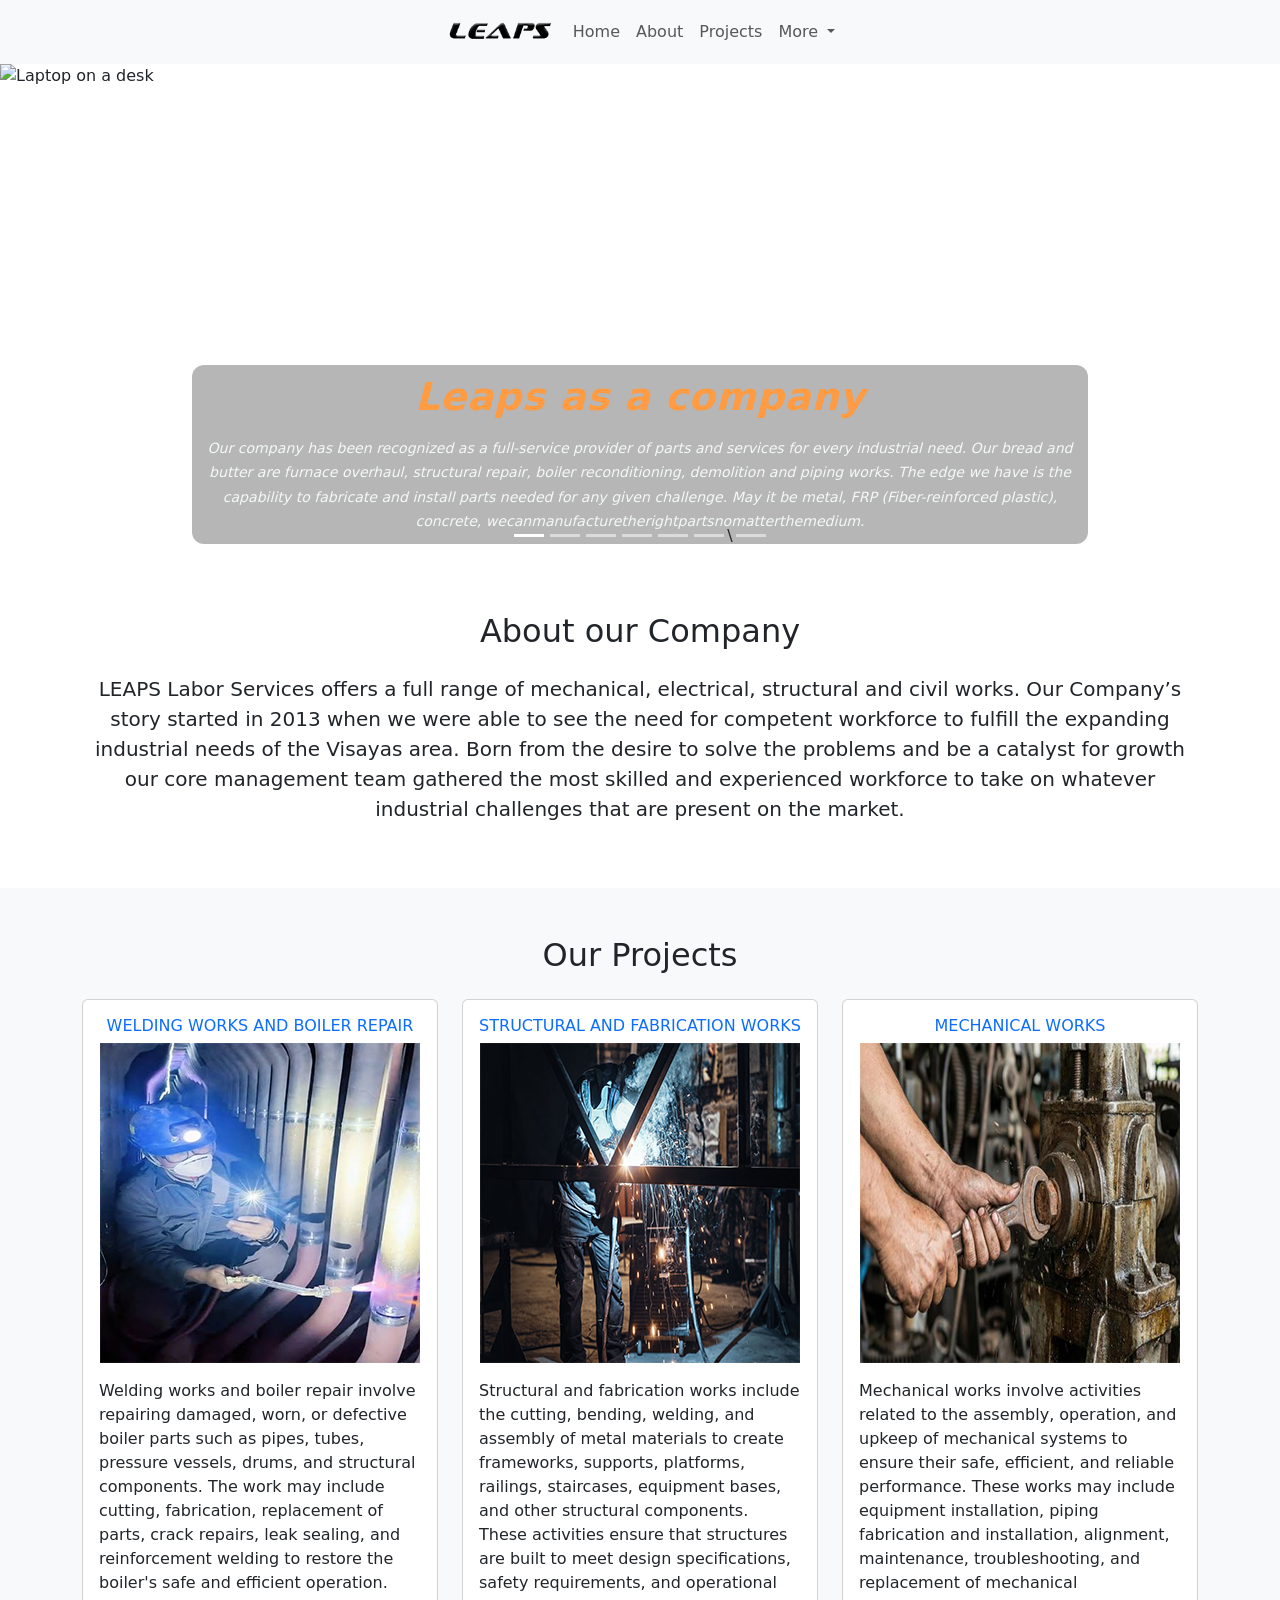
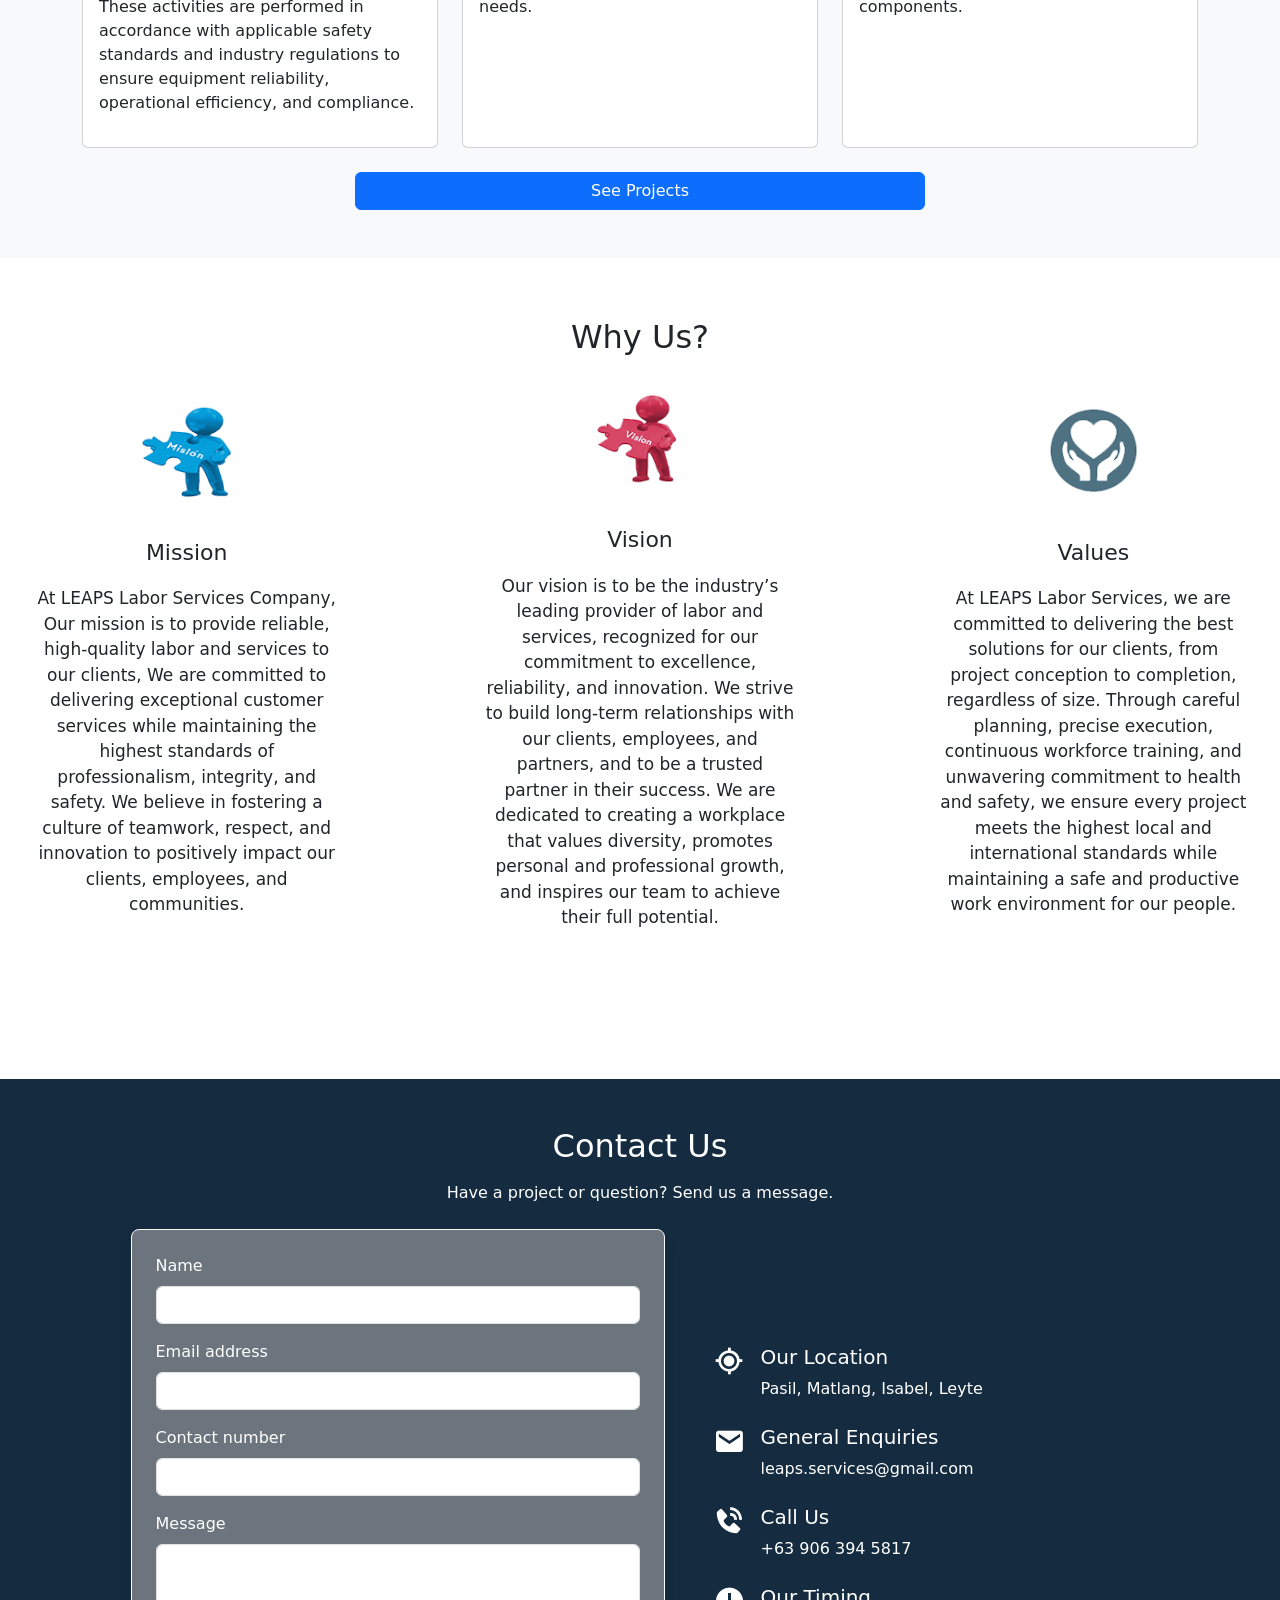
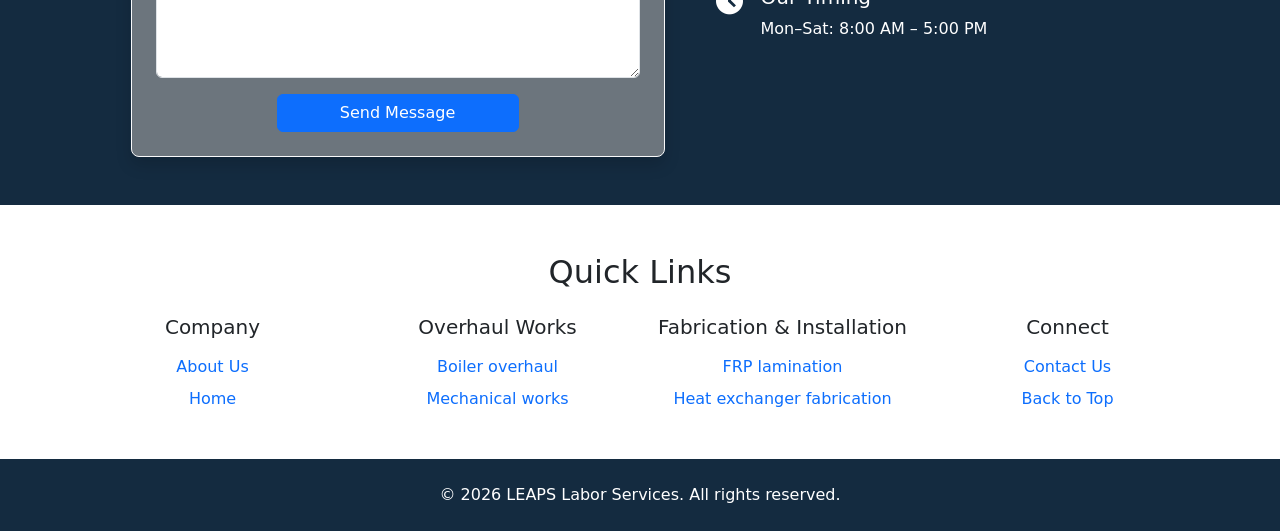
==== index.html @ 48ad5f4b "Leaps Website Files" ====
<!doctype html>
<html lang="en" data-bs-theme="auto">
  <head>
    <meta charset="utf-8" />
    <meta name="viewport" content="width=device-width, initial-scale=1" />
    <meta name="description" content="ie=edge" />
    <link rel="icon" type="idc_logo2.png" href="images/leaps-logo.png">
    <title>LEAPS Labor Services</title>
    

  <link
    href="https://cdn.jsdelivr.net/npm/bootstrap@5.3.3/dist/css/bootstrap.min.css"
    rel="stylesheet"
  >
   <link
      href="https://unpkg.com/boxicons@2.1.4/css/boxicons.min.css"
      rel="stylesheet"
    />

  <style>
    .carousel-item img {
      height: 500px;
      object-fit: cover;
    }

    .carousel-caption {
      background: rgba(94, 93, 93, 0.45);
      border-radius: 12px;
      padding: 10px;
    }
    .bg-dark {
      background: #142b40 !important;
    }

    .carousel-caption h1{
      margin: 0 0 16px;
      color: #ff9b42;
      font-size: clamp(26px, 3vw, 42px);
      font-weight: 800;
      line-height: 1.15;
      letter-spacing: 0.02em;
      font-style: italic;
    }

    .carousel-caption p{
      margin: 0;
      color: #f5f8f8;
      font-size: clamp(14px, 1.1vw, 17px);
      font-weight: 400;
      font-style: italic;
      line-height: 1.75;
    }

    .carousel-caption h2{
      margin: 0 0 16px;
      color: #ff9b42;
      font-size: clamp(26px, 3vw, 42px);
      font-weight: 800;
      line-height: 1.15;
      letter-spacing: 0.02em;
      font-style: italic;
    }
    
    .portfolio-logo {
      display: block;
      width: auto;
      height: 48px;
      max-width: 180px;
      object-fit: contain;
    }

    #quick-links a {
      text-decoration: none;
    }
    #quick-links a:hover {
      text-decoration: underline;
    }
/* Why Us Section */
    .why_us {
        background: var(--secondary-background);
        padding: 60px 20px 120px;
    }

    .why_us .why_container {
        display: flex;
        justify-content: space-between;
        gap: 80px;
        align-items: center;
        flex-wrap: wrap;
    }

    .why_container .why_items img {
        width: 30%;
        margin-bottom: 10px;
    }

    .why_container .why_items {
        width: calc(100% / 3 - 80px);
        padding: 12px;
        display: flex;
        flex-direction: column;
        align-items: center;
        gap: 12px;
    }

    .why_items .why_us_text {
        text-align: center;
    }

    .why_items .why_us_text h3 {
        margin: 20px 0;
        font-size: 22px;
    }

    .why_items .why_us_text p {
        font-size: 17px;
    }
    .why_us_title {
        text-align: center;
        padding: 60px 0 50px;
        font-size: 32px;
        font-family: "Righteous", sans-serif;
        text-transform: uppercase;
    }

    @media screen and (max-width: 992px) {
    .why_us {
        padding: 40px 20px 80px;
    }

    .why_us .why_container {
        justify-content: center;
        gap: 40px;
    }

    .why_container .why_items {
        box-sizing: border-box;
        width: calc((100% - 40px) / 2);
    }

    .why_container .why_items img {
        width: 40%;
        max-width: 140px;
    }

    .why_us_title {
        padding: 40px 0 35px;
        font-size: 28px;
    }
  }


    @media (max-width: 600px) {
      .carousel-item img {
        height: 350px;
      }
    .why_us {
        padding: 30px 16px 60px;
    }

    .why_us .why_container {
        flex-direction: column;
        gap: 30px;
    }

    .why_container .why_items {
        width: 100%;
        max-width: 400px;
        padding: 12px;
        gap: 10px;
    }

    .why_container .why_items img {
        width: 35%;
        max-width: 110px;
    }

    .why_items .why_us_text h3 {
        margin: 12px 0;
        font-size: 20px;
    }

    .why_items .why_us_text p {
        font-size: 16px;
        line-height: 1.6;
    }

    .why_us_title {
        padding: 25px 0 30px;
        font-size: 24px;
    }

    }

  </style>
</head>

<body>

  <!-- Navigation -->
  <nav class="navbar navbar-expand-lg navbar-light bg-light sticky-top">
    <div class="container justify-content-center">
      <!-- <a class="navbar-brand fw-bold" href="#home">My Portfolio</a> -->
              <img
                  src="images/leaps-word.png"
                  alt="Leaps"
                  class="portfolio-logo"
                />
      <button
        class="navbar-toggler"
        type="button"
        data-bs-toggle="collapse"
        data-bs-target="#navbarMenu"
        aria-controls="navbarMenu"
        aria-expanded="false"
        aria-label="Toggle navigation"
      >
        <span class="navbar-toggler-icon"></span>
      </button>

      <div class="collapse navbar-collapse flex-lg-grow-0" id="navbarMenu">
        <ul class="navbar-nav">
          <li class="nav-item"><a class="nav-link" href="#home">Home</a></li>
          <li class="nav-item"><a class="nav-link" href="#about">About</a></li>
          <li class="nav-item"><a class="nav-link" href="#projects">Projects</a></li>
          <!-- <li class="nav-item"><a class="nav-link" href="#skills">Skills</a></li> -->
          <!-- <li class="nav-item"><a class="nav-link" href="#contact">Contact</a></li>
          <li class="nav-item"><a class="nav-link" href="#quick-links">Quick Links</a></li> -->
                  <li class="nav-item dropdown">
          <a class="nav-link dropdown-toggle" href="#" role="button" data-bs-toggle="dropdown" aria-expanded="false">
            More
          </a>
          <ul class="dropdown-menu">
            <li><a class="dropdown-item" href="#quick-links">Quick Links</a></li>
            <li><a class="dropdown-item" href="#contact">Contact</a></li>
          </ul>
        </li>
        </ul>
      </div>
    </div>
  </nav>

  <!-- Photo Carousel -->
  <section id="home" aria-label="Featured photos">
    <div id="portfolioCarousel" class="carousel slide" data-bs-ride="carousel">

      <div class="carousel-indicators">
        <button type="button" data-bs-target="#portfolioCarousel"
                data-bs-slide-to="0" class="active" aria-current="true"
                aria-label="Slide 1"></button>
        <button type="button" data-bs-target="#portfolioCarousel"
                data-bs-slide-to="1" aria-label="Slide 2"></button>
        <button type="button" data-bs-target="#portfolioCarousel"
                data-bs-slide-to="2" aria-label="Slide 3"></button>
        <button type="button" data-bs-target="#portfolioCarousel"
                data-bs-slide-to="3" aria-label="Slide 4"></button>
        <button type="button" data-bs-target="#portfolioCarousel"
                data-bs-slide-to="4" aria-label="Slide 5"></button>
        <button type="button" data-bs-target="#portfolioCarousel"
                data-bs-slide-to="5" aria-label="Slide 6"></button>\
        <button type="button" data-bs-target="#portfolioCarousel"
                data-bs-slide-to="6" aria-label="Slide 7"></button>            
      </div>

      <div class="carousel-inner">
        <div class="carousel-item active">
          <img src="images/office-outside-banner.png"
               class="d-block w-100" alt="Laptop on a desk">
          <div class="carousel-caption">
            <h1>Leaps as a company</h1>
            <p>Our company has been recognized as a full-service provider of parts and services for every industrial need. Our bread and
              butter are furnace overhaul, structural repair, boiler reconditioning, demolition and piping works. The edge we have is the
              capability to fabricate and install parts needed for any given challenge. May it be metal, FRP (Fiber-reinforced plastic), concrete,
              wecanmanufacturetherightpartsnomatterthemedium.</p>
          </div>
        </div>

        <div class="carousel-item">
          <img src="images/fabrication1-banner.png"
               class="d-block w-100" alt="Workspace with a laptop">
          <div class="carousel-caption">
            <h2>Fabrication Works</h2>
            <p>Manufacturing and assembly of materials into finished parts, equipment, or structures according to design specifications.</p>
          </div>
        </div>

        <div class="carousel-item">
          <img src="images/mechanical-banner.png"
               class="d-block w-100" alt="Computer workspace">
          <div class="carousel-caption">
            <h2>Mechanical Works</h2>
            <p>Installation, maintenance, or repair of machinery, equipment, piping, HVAC, and other mechanical systems.</p>
          </div>
        </div>

        <div class="carousel-item">
          <img src="images/welding-banner.png"
               class="d-block w-100" alt="Laptop and accessories">
          <div class="carousel-caption">
            <h2>Welding Works</h2>
            <p>Welding services for the fabrication, installation, repair, and maintenance of metal structures, piping, and equipment in industrial plants.</p>
          </div>
        </div>

        <div class="carousel-item">
            <img src="images/FRP-banner.png"
                class="d-block w-100" alt="Laptop and accessories">
            <div class="carousel-caption">
              <h2>FRP Lamination</h2>
              <p>Layering of fiberglass and resin to reinforce, protect, or repair surfaces and structures.</p>
            </div>
          </div>
     
      
        <div class="carousel-item">
            <img src="images/fabrication2-banner.png"
                class="d-block w-100" alt="Laptop and accessories">
            <div class="carousel-caption">
              <h2>Structural Works</h2>
              <p>Work done to fix or reinforce critical structural elements to ensure a building's safety, stability, and integrity.</p>
            </div>
          </div>

        <div class="carousel-item">
            <img src="images/manpower-banner.png"
                class="d-block w-100" alt="Laptop and accessories">
            <div class="carousel-caption">
              <h2>Manpower Supply</h2>
              <p>Provision of skilled, semi-skilled, or unskilled workers for specific jobs, projects, or operational requirements.</p>
            </div>
          </div>

      </div>  
      



      <button class="carousel-control-prev" type="button"
              data-bs-target="#portfolioCarousel" data-bs-slide="prev">
        <span class="carousel-control-prev-icon" aria-hidden="true"></span>
        <span class="visually-hidden">Previous</span>
      </button>

      <button class="carousel-control-next" type="button"
              data-bs-target="#portfolioCarousel" data-bs-slide="next">
        <span class="carousel-control-next-icon" aria-hidden="true"></span>
        <span class="visually-hidden">Next</span>
      </button>
    </div>
  </section>

  <!-- About -->
  <section id="about" class="container py-5">
    <h2 class="text-center mb-4">About our Company</h2>
    <p class="lead text-center">
              LEAPS Labor Services offers a full range of mechanical, electrical, structural and civil works. Our Company’s story started in 2013
              when we were able to see the need for competent workforce to fulfill the expanding industrial needs of the Visayas area. Born from the desire to solve the problems and be
              a catalyst for growth our core management team gathered the most skilled and experienced workforce to take on whatever industrial challenges that
              are present on the market.
    </p>
  </section>

  <!-- Projects -->
<section id="projects" class="bg-light py-5">
  <div class="container">
    <h2 class="text-center mb-4">Our Projects</h2>
   <div class="row">
      <div class="col-md-4">
        <div class="card project-card mb-4">
          <div class="d-flex flex-column align-items-center w-100 p-3">
            <h3 class="h6 text-uppercase text-primary">Welding Works and Boiler Repair</h3>
            <img src="images/welding-works.png" class="img-fluid mb-3" alt="Boiler">
            <p>Welding works and boiler repair involve repairing damaged, worn, or defective boiler parts such as pipes, tubes, pressure vessels, drums, and structural components. The work may include cutting, fabrication, replacement of parts, crack repairs, leak sealing, and reinforcement welding to restore the boiler's safe and efficient operation. These activities are performed in accordance with applicable safety standards and industry regulations to ensure equipment reliability, operational efficiency, and compliance.</p>
            <!-- <a href="Pickleball site/index.html" target="_blank" rel="noopener noreferrer"
              class="btn btn-primary mt-auto">See Project</a> -->
          </div>
        </div>
      </div>
      <div class="col-md-4">
        <div class="card project-card mb-4">
          <div class="d-flex flex-column align-items-center w-100 p-3">
            <h3 class="h6 text-uppercase text-primary">Structural and Fabrication Works</h3>
            <img src="images/fabrication.png" class="img-fluid mb-3" alt="Fabrication">
            <p>Structural and fabrication works include the cutting, bending, welding, and assembly of metal materials to create frameworks, supports, platforms, railings, staircases, equipment bases, and other structural components. These activities ensure that structures are built to meet design specifications, safety requirements, and operational needs.</p>
            <br>
            <br>
            <br>
            <br>
                        <!-- <a href="Tools Inventory/toolsinventory.html" target="_blank" rel="noopener noreferrer"
              class="btn btn-primary mt-auto">See Project</a> -->
          </div>
        </div>
      </div>
      <div class="col-md-4">
        <div class="card project-card mb-4">
          <div class="d-flex flex-column align-items-center w-100 p-3">
            <h3 class="h6 text-uppercase text-primary">Mechanical Works</h3>
            <img src="images/mechanical-works.png" class="img-fluid mb-3" alt="Mechanical">
            <p>Mechanical works involve activities related to the assembly, operation, and upkeep of mechanical systems to ensure their safe, efficient, and reliable performance. These works may include equipment installation, piping fabrication and installation, alignment, maintenance, troubleshooting, and replacement of mechanical components.</p>
            <br>
            <br>
            <br>
            <br>
            <!-- <a href="Store/index.html" target="_blank" rel="noopener noreferrer"
              class="btn btn-primary mt-auto">See Project</a> -->
          </div>
        </div>
      </div>
      <a href="project.html" target="_blank" rel="noopener noreferrer"
              class="btn btn-primary mt-auto col-6 mx-auto">See Projects</a>
    </div> 
  </div>
</section>

<section class="why_us" id="why">
      <h2 class="text-center mb-4">Why Us?</h2>
      <div class="section_container">
        <div class="why_container">
          <div class="why_items">
            <img src="images/mission.png" alt="Mission" />
            <div class="why_us_text">
              <h3>Mission</h3>
              <p>
                At LEAPS Labor Services Company, Our mission is to provide reliable,
                high-quality labor and services to our clients, We are committed
                to delivering exceptional customer services while maintaining
                the highest standards of professionalism, integrity, and safety. We
                believe in fostering a culture of teamwork, respect, and innovation
                to positively impact our clients, employees, and communities.
              </p>
            </div>
          </div>
          <div class="why_items">
            <img src="images/vision.png" alt="Vision" />
            <div class="why_us_text">
              <h3>Vision</h3>
              <p>
                Our vision is to be the industry’s leading provider of labor and
                services, recognized for our commitment to excellence, reliability,
                and innovation. We strive to build long-term relationships
                with our clients, employees, and partners, and to be a trusted
                partner in their success. We are dedicated to creating a workplace
                that values diversity, promotes personal and professional
                growth, and inspires our team to achieve their full potential.
              </p>
            </div>
          </div>
          <div class="why_items">
            <img src="images/values.png" alt="Values" />
            <div class="why_us_text">
              <h3>Values</h3>
              <p>
                At LEAPS Labor Services, we are committed to delivering the best solutions for our clients, from project conception to completion, regardless of size. Through careful planning, precise execution, continuous workforce training, and unwavering commitment to health and safety, we ensure every project meets the highest local and international standards while maintaining a safe and productive work environment for our people.
              </p>
            </div>
          </div>
        </div>
      </div>
    </section>
  <!-- Video Section -->
<!-- <section id="video" class="container py-5">
  <h2 class="text-center mb-4">Mission and Vision</h2>

  <div class="row justify-content-center">
    <div class="col-lg-8">
      <div class="ratio ratio-16x9">
        <iframe src="https://www.youtube.com/embed/6m7V-v_UX10?si=gMzxYcK-bhxoeTKE" title="YouTube video player" frameborder="0" allow="accelerometer; autoplay; clipboard-write; encrypted-media; gyroscope; picture-in-picture; web-share" referrerpolicy="strict-origin-when-cross-origin" allowfullscreen></iframe>
      </div>
    </div>
  </div>
</section> -->

  <!-- Contact -->
<!-- <section id="contact" class="bg-dark text-white py-5">
  <div class="container">
    <h2 class="text-center mb-3">Contact Us</h2>
    <p class="text-center mb-4">Have a project or question? Send me a message.</p>

    <div class="row g-5 justify-content-center align-items-center">
      <div class="col-md-12 col-lg-6">
        <form id="contactForm"
            class="bg-secondary text-white border border-light rounded-3 p-4 shadow">
          <div class="mb-3">
            <label for="contactName" class="form-label">Name</label>
            <input type="text" class="form-control" id="contactName"
                   name="name" required>
          </div>

          <div class="mb-3">
            <label for="contactEmail" class="form-label">Email address</label>
            <input type="email" class="form-control" id="contactEmail"
                   name="email" required>
          </div>

          <div class="mb-3">
            <label for="contactNumber" class="form-label">Contact number</label>
            <input type="tel" class="form-control" id="contactNumber"
                   name="phone" required>
          </div>

          <div class="mb-3">
            <label for="contactMessage" class="form-label">Message</label>
            <textarea class="form-control" id="contactMessage"
                      name="message" rows="5" required></textarea>
          </div>

          <div class="text-center">
          <button type="submit" class="btn btn-primary w-50">
            Send Message
          </button>
          </div>
        </form>
      
      <div class="contact_text">
            <div class="contact_items">
              <i class="bx bx-current-location"></i>
              <div class="contact_details">
                <h3>Our Location</h3>
                <p>Pasil, Matlang, Isabel, Leyte</p>
              </div>
            </div>
            <div class="contact_items">
              <i class="bx bxs-envelope"></i>
              <div class="contact_details">
                <h3>General Enquries</h3>
                <p>leaps.services@gmail.com</p>
              </div>
            </div>
            <div class="contact_items">
              <i class="bx bxs-phone-call"></i>
              <div class="contact_details">
                <h3>Call Us</h3>
                <p>+63 906 394 5817</p>
              </div>
            </div>
            <div class="contact_items">
              <i class="bx bxs-time-five"></i>
              <div class="contact_details">
                <h3>Our Timing</h3>
                <p>Mon-Sat : 8:00 AM - 5:00 PM</p>
              </div>
            </div>
          </div> 
        </div>
    </div>
  </div>
</section> -->
<section id="contact" class="bg-dark text-white py-5">
  <div class="container">
    <h2 class="text-center mb-3">Contact Us</h2>
    <p class="text-center mb-4">
      Have a project or question? Send us a message.
    </p>

    <div class="row g-5 justify-content-center align-items-center">

      <!-- Contact form -->
      <div class="col-12 col-lg-6">
        <form
          id="contactForm"
          class="bg-secondary text-white border border-light rounded-3 p-4 shadow"
        >
          <div class="mb-3">
            <label for="contactName" class="form-label">Name</label>
            <input
              type="text"
              class="form-control"
              id="contactName"
              name="name"
              required
            >
          </div>

          <div class="mb-3">
            <label for="contactEmail" class="form-label">
              Email address
            </label>
            <input
              type="email"
              class="form-control"
              id="contactEmail"
              name="email"
              required
            >
          </div>

          <div class="mb-3">
            <label for="contactNumber" class="form-label">
              Contact number
            </label>
            <input
              type="tel"
              class="form-control"
              id="contactNumber"
              name="phone"
              required
            >
          </div>

          <div class="mb-3">
            <label for="contactMessage" class="form-label">
              Message
            </label>
            <textarea
              class="form-control"
              id="contactMessage"
              name="message"
              rows="5"
              required
            ></textarea>
          </div>

          <div class="text-center">
            <button type="submit" class="btn btn-primary w-50">
              Send Message
            </button>
          </div>
        </form>
      </div>

      <!-- Contact details -->
      <div class="col-12 col-lg-5">
        <div class="d-flex flex-column gap-4">

          <div class="d-flex align-items-start gap-3">
            <i
              class="bx bx-current-location fs-2 flex-shrink-0"
              aria-hidden="true"
            ></i>
            <div>
              <h3 class="h5 mb-2">Our Location</h3>
              <p class="mb-0">Pasil, Matlang, Isabel, Leyte</p>
            </div>
          </div>

          <div class="d-flex align-items-start gap-3">
            <i
              class="bx bxs-envelope fs-2 flex-shrink-0"
              aria-hidden="true"
            ></i>
            <div>
              <h3 class="h5 mb-2">General Enquiries</h3>
              <a
                href="mailto:leaps.services@gmail.com"
                class="text-white text-decoration-none text-break"
              >
                leaps.services@gmail.com
              </a>
            </div>
          </div>

          <div class="d-flex align-items-start gap-3">
            <i
              class="bx bxs-phone-call fs-2 flex-shrink-0"
              aria-hidden="true"
            ></i>
            <div>
              <h3 class="h5 mb-2">Call Us</h3>
              <a
                href="tel:+639063945817"
                class="text-white text-decoration-none"
              >
                +63 906 394 5817
              </a>
            </div>
          </div>

          <div class="d-flex align-items-start gap-3">
            <i
              class="bx bxs-time-five fs-2 flex-shrink-0"
              aria-hidden="true"
            ></i>
            <div>
              <h3 class="h5 mb-2">Our Timing</h3>
              <p class="mb-0">Mon–Sat: 8:00 AM – 5:00 PM</p>
            </div>
          </div>

        </div>
      </div>

    </div>
  </div>
</section>

<!-- Quick Links -->
<section id="quick-links" class="bg-white py-5">
  <div class="container">
    <h2 class="text-center mb-4">Quick Links</h2>

    <div class="row g-4 text-center">
      <div class="col-sm-6 col-lg-3">
        <h3 class="h5 mb-3">Company</h3>
        <a href="#about" class="d-block mb-2">About Us</a>
        <a href="#" class="d-block">Home</a>
      </div>

      <div class="col-sm-6 col-lg-3">
        <h3 class="h5 mb-3">Overhaul Works</h3>
        <a href="project.html#cf-partial-overhaul-boiler" class="d-block mb-2"
           target="_blank" rel="noopener noreferrer">Boiler overhaul</a>
        <a href="project.html#cf-partial-overhaul-mechanical" class="d-block"
           target="_blank" rel="noopener noreferrer">Mechanical works</a>
      </div>

      <div class="col-sm-6 col-lg-3">
        <h3 class="h5 mb-3">Fabrication &amp; Installation</h3>
        <a href="project.html#frp-lamination" class="d-block mb-2">FRP lamination</a>
        <a href="project.html#heat-exchanger-fabrication" class="d-block">Heat exchanger fabrication</a>
      </div>

      <div class="col-sm-6 col-lg-3">
        <h3 class="h5 mb-3">Connect</h3>
        <a href="#contact" class="d-block mb-2">Contact Us</a>
        <a href="#home" class="d-block">Back to Top</a>
      </div>
    </div>
  </div>
</section>

  <!-- Footer -->
  <footer class="bg-dark text-white text-center py-4">
    <div class="container">
      <p class="mb-0">&copy; 2026 LEAPS Labor Services. All rights reserved.</p>
    </div>
  </footer>

  <script src="https://cdn.jsdelivr.net/npm/bootstrap@5.3.3/dist/js/bootstrap.bundle.min.js"></script>
</body>
</html>
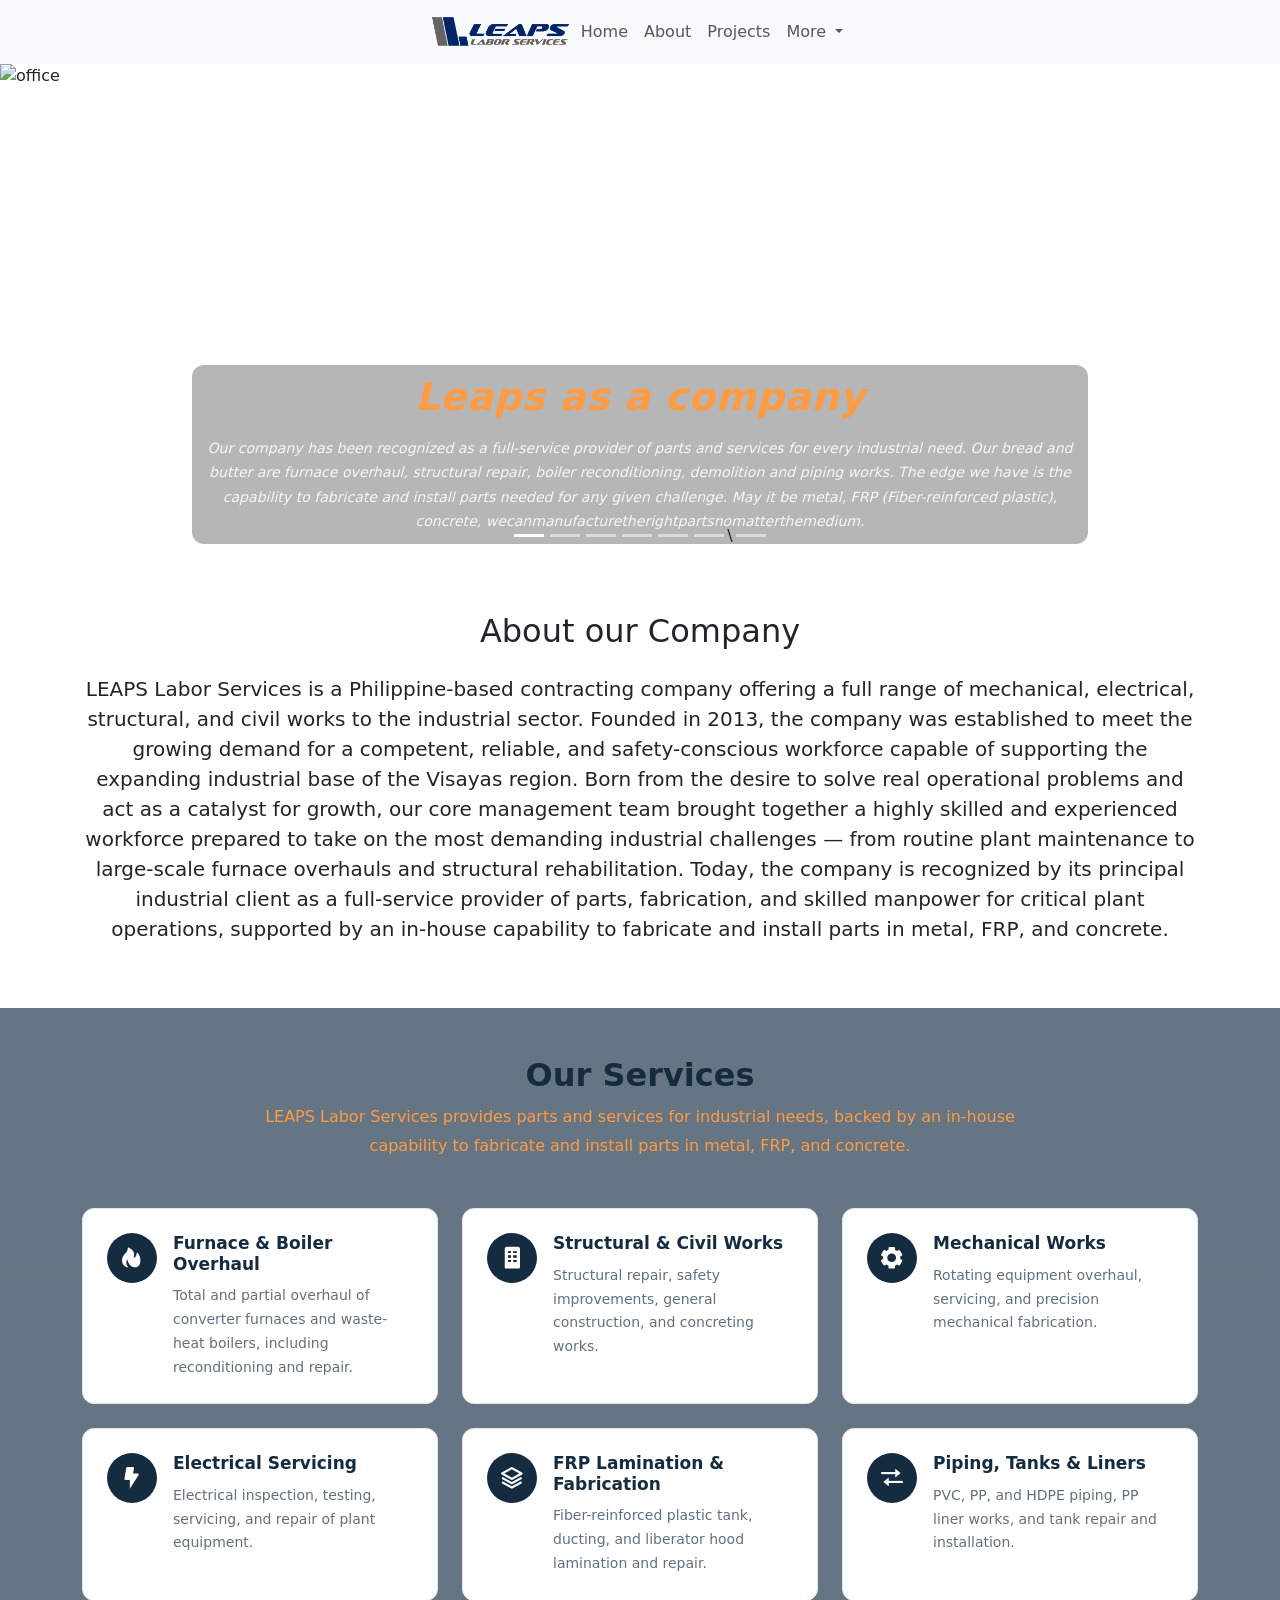
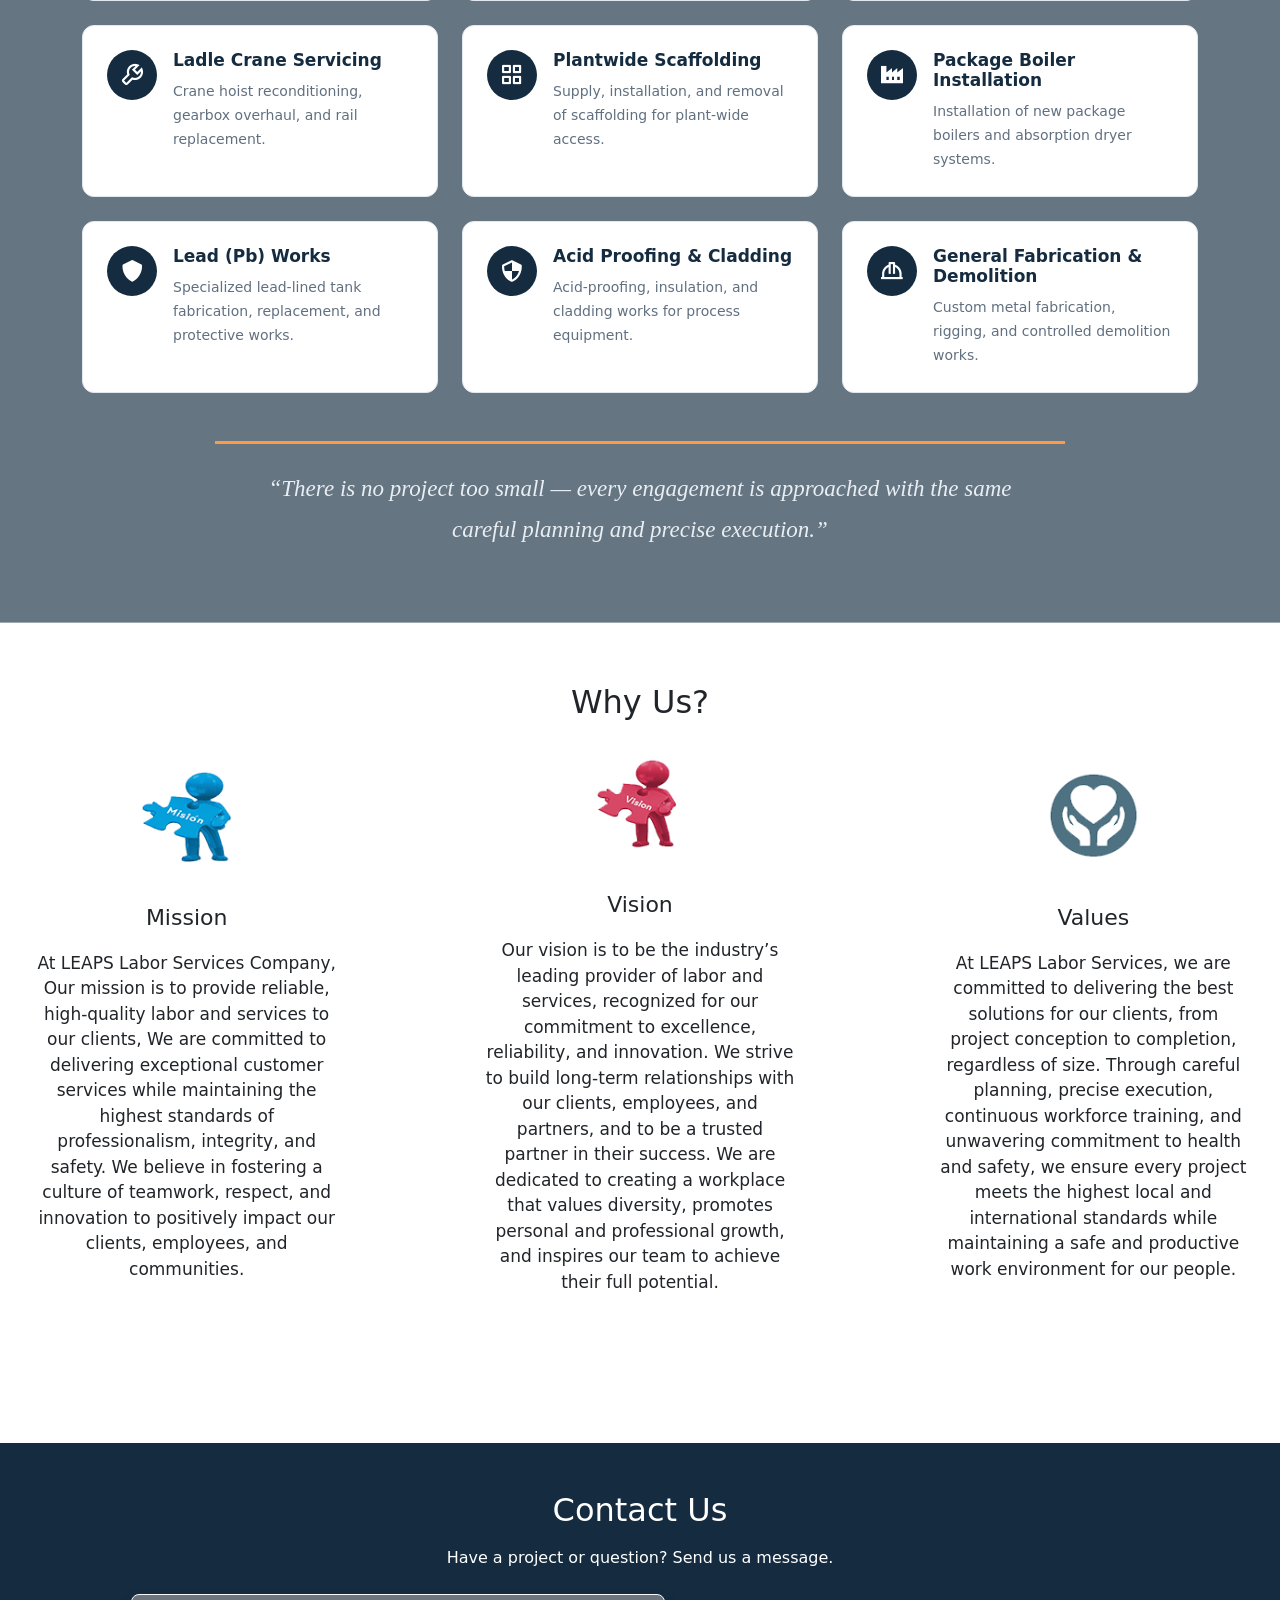
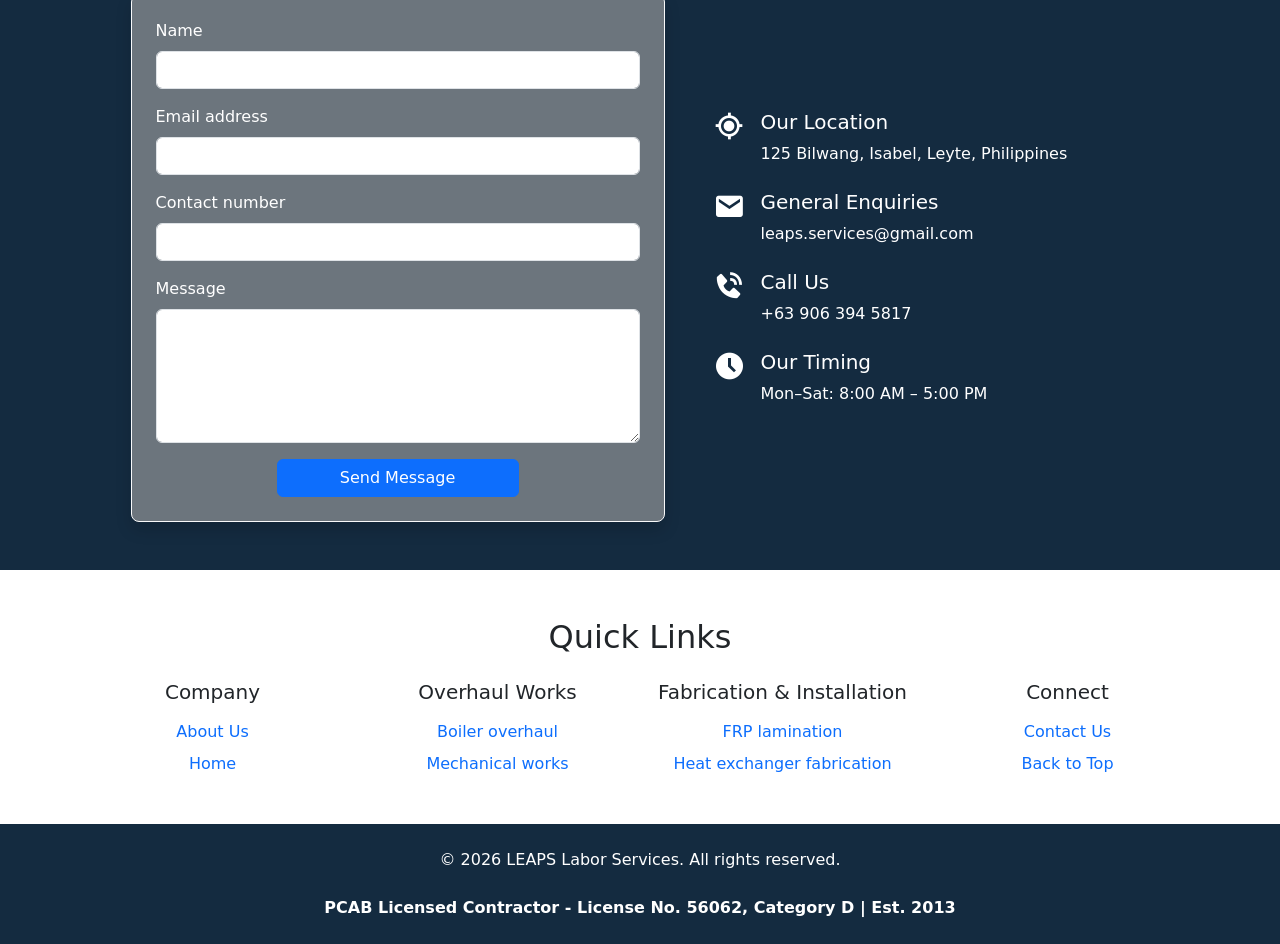
==== commit 5b47c696: "Index and Project file update" ====
--- a/index.html
+++ b/index.html
@@ -69,6 +69,77 @@
       object-fit: contain;
     }
 
+    /*Services Section*/
+    #services {
+      background-image: linear-gradient(rgba(20, 43, 64, 0.65), rgba(20, 43, 64, 0.65)), url("images/scaffold edc.png");
+      background-repeat: no-repeat;
+      background-position: center;
+      background-size: cover;
+      /*background: #f5f7fa;*/
+      color: #1c2935;
+      scroll-margin-top: 90px;
+    }
+
+    #services h2 {
+      color: #142b40;
+    }
+
+    #services .services-intro {
+      max-width: 800px;
+      color: #ff9b42;
+      line-height: 1.8;
+    }
+
+    #services .service-item {
+      display: flex;
+      align-items: flex-start;
+      gap: 16px;
+      height: 100%;
+      padding: 24px;
+      background: #fff;
+      border: 1px solid #e2e8ef;
+      border-radius: 12px;
+    }
+
+    #services .service-item > i {
+      display: inline-flex;
+      align-items: center;
+      justify-content: center;
+      flex-shrink: 0;
+      width: 50px;
+      height: 50px;
+      border-radius: 50%;
+      background: #142b40;
+      color: #fff;
+      font-size: 26px;
+    }
+
+    #services .service-item h3 {
+      margin-bottom: 10px;
+      color: #142b40;
+      font-size: 17px;
+      font-weight: 700;
+    }
+
+    #services .service-item p {
+      margin: 0;
+      color: #617080;
+      font-size: 14px;
+      line-height: 1.7;
+    }
+
+    #services .services-quote {
+      max-width: 850px;
+      margin-inline: auto;
+      padding: 24px;
+      border-top: 3px solid #ff9b42;
+      color: #e8eef3;
+      font-family: Georgia, serif;
+      font-size: clamp(18px, 2vw, 23px);
+      font-style: italic;
+      line-height: 1.8;
+    }
+
     #quick-links a {
       text-decoration: none;
     }
@@ -202,7 +273,7 @@
     <div class="container justify-content-center">
       <!-- <a class="navbar-brand fw-bold" href="#home">My Portfolio</a> -->
               <img
-                  src="images/leaps-word.png"
+                  src="images/leapslaborserviceslogo.png"
                   alt="Leaps"
                   class="portfolio-logo"
                 />
@@ -222,7 +293,7 @@
         <ul class="navbar-nav">
           <li class="nav-item"><a class="nav-link" href="#home">Home</a></li>
           <li class="nav-item"><a class="nav-link" href="#about">About</a></li>
-          <li class="nav-item"><a class="nav-link" href="#projects">Projects</a></li>
+          <li class="nav-item"><a class="nav-link" href="project.html">Projects</a></li>
           <!-- <li class="nav-item"><a class="nav-link" href="#skills">Skills</a></li> -->
           <!-- <li class="nav-item"><a class="nav-link" href="#contact">Contact</a></li>
           <li class="nav-item"><a class="nav-link" href="#quick-links">Quick Links</a></li> -->
@@ -264,8 +335,8 @@
 
       <div class="carousel-inner">
         <div class="carousel-item active">
-          <img src="images/office-outside-banner.png"
-               class="d-block w-100" alt="Laptop on a desk">
+          <img src="images/facility.png"
+               class="d-block w-100" alt="office">
           <div class="carousel-caption">
             <h1>Leaps as a company</h1>
             <p>Our company has been recognized as a full-service provider of parts and services for every industrial need. Our bread and
@@ -277,7 +348,7 @@
 
         <div class="carousel-item">
           <img src="images/fabrication1-banner.png"
-               class="d-block w-100" alt="Workspace with a laptop">
+               class="d-block w-100" alt="Fabrication Works">
           <div class="carousel-caption">
             <h2>Fabrication Works</h2>
             <p>Manufacturing and assembly of materials into finished parts, equipment, or structures according to design specifications.</p>
@@ -285,8 +356,8 @@
         </div>
 
         <div class="carousel-item">
-          <img src="images/mechanical-banner.png"
-               class="d-block w-100" alt="Computer workspace">
+          <img src="images/mechanicalworks.png"
+               class="d-block w-100" alt="Mechanical Works">
           <div class="carousel-caption">
             <h2>Mechanical Works</h2>
             <p>Installation, maintenance, or repair of machinery, equipment, piping, HVAC, and other mechanical systems.</p>
@@ -294,8 +365,8 @@
         </div>
 
         <div class="carousel-item">
-          <img src="images/welding-banner.png"
-               class="d-block w-100" alt="Laptop and accessories">
+          <img src="images/weldingbanner.png"
+               class="d-block w-100" alt="Welding Works">
           <div class="carousel-caption">
             <h2>Welding Works</h2>
             <p>Welding services for the fabrication, installation, repair, and maintenance of metal structures, piping, and equipment in industrial plants.</p>
@@ -304,7 +375,7 @@
 
         <div class="carousel-item">
             <img src="images/FRP-banner.png"
-                class="d-block w-100" alt="Laptop and accessories">
+                class="d-block w-100" alt="FRP Lamination">
             <div class="carousel-caption">
               <h2>FRP Lamination</h2>
               <p>Layering of fiberglass and resin to reinforce, protect, or repair surfaces and structures.</p>
@@ -314,7 +385,7 @@
       
         <div class="carousel-item">
             <img src="images/fabrication2-banner.png"
-                class="d-block w-100" alt="Laptop and accessories">
+                class="d-block w-100" alt="Structural Works">
             <div class="carousel-caption">
               <h2>Structural Works</h2>
               <p>Work done to fix or reinforce critical structural elements to ensure a building's safety, stability, and integrity.</p>
@@ -322,8 +393,8 @@
           </div>
 
         <div class="carousel-item">
-            <img src="images/manpower-banner.png"
-                class="d-block w-100" alt="Laptop and accessories">
+            <img src="images/safety meeting.png"
+                class="d-block w-100" alt="Manpower Supply">
             <div class="carousel-caption">
               <h2>Manpower Supply</h2>
               <p>Provision of skilled, semi-skilled, or unskilled workers for specific jobs, projects, or operational requirements.</p>
@@ -353,64 +424,194 @@
   <section id="about" class="container py-5">
     <h2 class="text-center mb-4">About our Company</h2>
     <p class="lead text-center">
-              LEAPS Labor Services offers a full range of mechanical, electrical, structural and civil works. Our Company’s story started in 2013
-              when we were able to see the need for competent workforce to fulfill the expanding industrial needs of the Visayas area. Born from the desire to solve the problems and be
-              a catalyst for growth our core management team gathered the most skilled and experienced workforce to take on whatever industrial challenges that
-              are present on the market.
+              LEAPS Labor Services is a Philippine-based contracting company offering a full range of mechanical, electrical, structural, and civil works to the industrial sector. Founded in 2013, the company was established to meet the growing demand for a competent, reliable, and safety-conscious workforce capable of supporting the expanding industrial base of the Visayas region.
+              Born from the desire to solve real operational problems and act as a catalyst for growth, our core management team brought together a highly skilled and experienced workforce prepared to take on the most demanding industrial challenges — from routine plant maintenance to large-scale furnace overhauls and structural rehabilitation.
+              Today, the company is recognized by its principal industrial client as a full-service provider of parts, fabrication, and skilled manpower for critical plant operations, supported by an in-house capability to fabricate and install parts in metal, FRP, and concrete.
     </p>
+
   </section>
 
-  <!-- Projects -->
-<section id="projects" class="bg-light py-5">
+  <!-- Our Services -->
+<section id="services" class="py-5 services">
   <div class="container">
-    <h2 class="text-center mb-4">Our Projects</h2>
-   <div class="row">
-      <div class="col-md-4">
-        <div class="card project-card mb-4">
-          <div class="d-flex flex-column align-items-center w-100 p-3">
-            <h3 class="h6 text-uppercase text-primary">Welding Works and Boiler Repair</h3>
-            <img src="images/welding-works.png" class="img-fluid mb-3" alt="Boiler">
-            <p>Welding works and boiler repair involve repairing damaged, worn, or defective boiler parts such as pipes, tubes, pressure vessels, drums, and structural components. The work may include cutting, fabrication, replacement of parts, crack repairs, leak sealing, and reinforcement welding to restore the boiler's safe and efficient operation. These activities are performed in accordance with applicable safety standards and industry regulations to ensure equipment reliability, operational efficiency, and compliance.</p>
-            <!-- <a href="Pickleball site/index.html" target="_blank" rel="noopener noreferrer"
-              class="btn btn-primary mt-auto">See Project</a> -->
-          </div>
-        </div>
-      </div>
-      <div class="col-md-4">
-        <div class="card project-card mb-4">
-          <div class="d-flex flex-column align-items-center w-100 p-3">
-            <h3 class="h6 text-uppercase text-primary">Structural and Fabrication Works</h3>
-            <img src="images/fabrication.png" class="img-fluid mb-3" alt="Fabrication">
-            <p>Structural and fabrication works include the cutting, bending, welding, and assembly of metal materials to create frameworks, supports, platforms, railings, staircases, equipment bases, and other structural components. These activities ensure that structures are built to meet design specifications, safety requirements, and operational needs.</p>
-            <br>
-            <br>
-            <br>
-            <br>
-                        <!-- <a href="Tools Inventory/toolsinventory.html" target="_blank" rel="noopener noreferrer"
-              class="btn btn-primary mt-auto">See Project</a> -->
-          </div>
-        </div>
-      </div>
-      <div class="col-md-4">
-        <div class="card project-card mb-4">
-          <div class="d-flex flex-column align-items-center w-100 p-3">
-            <h3 class="h6 text-uppercase text-primary">Mechanical Works</h3>
-            <img src="images/mechanical-works.png" class="img-fluid mb-3" alt="Mechanical">
-            <p>Mechanical works involve activities related to the assembly, operation, and upkeep of mechanical systems to ensure their safe, efficient, and reliable performance. These works may include equipment installation, piping fabrication and installation, alignment, maintenance, troubleshooting, and replacement of mechanical components.</p>
-            <br>
-            <br>
-            <br>
-            <br>
-            <!-- <a href="Store/index.html" target="_blank" rel="noopener noreferrer"
-              class="btn btn-primary mt-auto">See Project</a> -->
-          </div>
-        </div>
-      </div>
-      <a href="project.html" target="_blank" rel="noopener noreferrer"
-              class="btn btn-primary mt-auto col-6 mx-auto">See Projects</a>
-    </div> 
+    <div class="text-center mb-5">
+      <h2 class="fw-bold">Our Services</h2>
+      <p class="services-intro mx-auto">
+        LEAPS Labor Services provides parts and services for industrial
+        needs, backed by an in-house capability to fabricate and install
+        parts in metal, FRP, and concrete.
+      </p>
+    </div>
+
+    <div class="row g-4">
+      <div class="col-md-6 col-lg-4">
+        <div class="service-item">
+          <i class="bx bxs-hot" aria-hidden="true"></i>
+          <div>
+            <h3>Furnace &amp; Boiler Overhaul</h3>
+            <p>
+              Total and partial overhaul of converter furnaces and
+              waste-heat boilers, including reconditioning and repair.
+            </p>
+          </div>
+        </div>
+      </div>
+
+      <div class="col-md-6 col-lg-4">
+        <div class="service-item">
+          <i class="bx bxs-building" aria-hidden="true"></i>
+          <div>
+            <h3>Structural &amp; Civil Works</h3>
+            <p>
+              Structural repair, safety improvements, general construction,
+              and concreting works.
+            </p>
+          </div>
+        </div>
+      </div>
+
+      <div class="col-md-6 col-lg-4">
+        <div class="service-item">
+          <i class="bx bxs-cog" aria-hidden="true"></i>
+          <div>
+            <h3>Mechanical Works</h3>
+            <p>
+              Rotating equipment overhaul, servicing, and precision
+              mechanical fabrication.
+            </p>
+          </div>
+        </div>
+      </div>
+
+      <div class="col-md-6 col-lg-4">
+        <div class="service-item">
+          <i class="bx bxs-bolt" aria-hidden="true"></i>
+          <div>
+            <h3>Electrical Servicing</h3>
+            <p>
+              Electrical inspection, testing, servicing, and repair
+              of plant equipment.
+            </p>
+          </div>
+        </div>
+      </div>
+
+      <div class="col-md-6 col-lg-4">
+        <div class="service-item">
+          <i class="bx bx-layer" aria-hidden="true"></i>
+          <div>
+            <h3>FRP Lamination &amp; Fabrication</h3>
+            <p>
+              Fiber-reinforced plastic tank, ducting, and liberator
+              hood lamination and repair.
+            </p>
+          </div>
+        </div>
+      </div>
+
+      <div class="col-md-6 col-lg-4">
+        <div class="service-item">
+          <i class="bx bx-transfer" aria-hidden="true"></i>
+          <div>
+            <h3>Piping, Tanks &amp; Liners</h3>
+            <p>
+              PVC, PP, and HDPE piping, PP liner works, and tank
+              repair and installation.
+            </p>
+          </div>
+        </div>
+      </div>
+
+      <div class="col-md-6 col-lg-4">
+        <div class="service-item">
+          <i class="bx bx-wrench" aria-hidden="true"></i>
+          <div>
+            <h3>Ladle Crane Servicing</h3>
+            <p>
+              Crane hoist reconditioning, gearbox overhaul,
+              and rail replacement.
+            </p>
+          </div>
+        </div>
+      </div>
+
+      <div class="col-md-6 col-lg-4">
+        <div class="service-item">
+          <i class="bx bx-grid-alt" aria-hidden="true"></i>
+          <div>
+            <h3>Plantwide Scaffolding</h3>
+            <p>
+              Supply, installation, and removal of scaffolding
+              for plant-wide access.
+            </p>
+          </div>
+        </div>
+      </div>
+
+      <div class="col-md-6 col-lg-4">
+        <div class="service-item">
+          <i class="bx bxs-factory" aria-hidden="true"></i>
+          <div>
+            <h3>Package Boiler Installation</h3>
+            <p>
+              Installation of new package boilers and
+              absorption dryer systems.
+            </p>
+          </div>
+        </div>
+      </div>
+
+      <div class="col-md-6 col-lg-4">
+        <div class="service-item">
+          <i class="bx bxs-shield" aria-hidden="true"></i>
+          <div>
+            <h3>Lead (Pb) Works</h3>
+            <p>
+              Specialized lead-lined tank fabrication,
+              replacement, and protective works.
+            </p>
+          </div>
+        </div>
+      </div>
+
+      <div class="col-md-6 col-lg-4">
+        <div class="service-item">
+          <i class="bx bx-shield-quarter" aria-hidden="true"></i>
+          <div>
+            <h3>Acid Proofing &amp; Cladding</h3>
+            <p>
+              Acid-proofing, insulation, and cladding works
+              for process equipment.
+            </p>
+          </div>
+        </div>
+      </div>
+
+      <div class="col-md-6 col-lg-4">
+        <div class="service-item">
+          <i class="bx bx-hard-hat" aria-hidden="true"></i>
+          <div>
+            <h3>General Fabrication &amp; Demolition</h3>
+            <p>
+              Custom metal fabrication, rigging,
+              and controlled demolition works.
+            </p>
+          </div>
+        </div>
+      </div>
+    </div>
+
+    <figure class="services-quote text-center mt-5 mb-0">
+      <blockquote class="mb-0">
+        “There is no project too small — every engagement is approached
+        with the same careful planning and precise execution.”
+      </blockquote>
+    </figure>
   </div>
 </section>
+
+  <!-- Projects -->
+
 
 <section class="why_us" id="why">
       <h2 class="text-center mb-4">Why Us?</h2>
@@ -558,6 +759,8 @@
       <div class="col-12 col-lg-6">
         <form
           id="contactForm"
+          action="https://formspree.io/f/xqpeglkv"
+          method="POST"
           class="bg-secondary text-white border border-light rounded-3 p-4 shadow"
         >
           <div class="mb-3">
@@ -629,7 +832,7 @@
             ></i>
             <div>
               <h3 class="h5 mb-2">Our Location</h3>
-              <p class="mb-0">Pasil, Matlang, Isabel, Leyte</p>
+              <p class="mb-0">125 Bilwang, Isabel, Leyte, Philippines</p>
             </div>
           </div>
 
@@ -721,7 +924,8 @@
   <!-- Footer -->
   <footer class="bg-dark text-white text-center py-4">
     <div class="container">
-      <p class="mb-0">&copy; 2026 LEAPS Labor Services. All rights reserved.</p>
+      <p class="mb-0">&copy; 2026 LEAPS Labor Services. All rights reserved.</p><br>
+      <p class="mb-0"><strong>PCAB Licensed Contractor - License No. 56062, Category D | Est. 2013</strong></p>
     </div>
   </footer>
 
